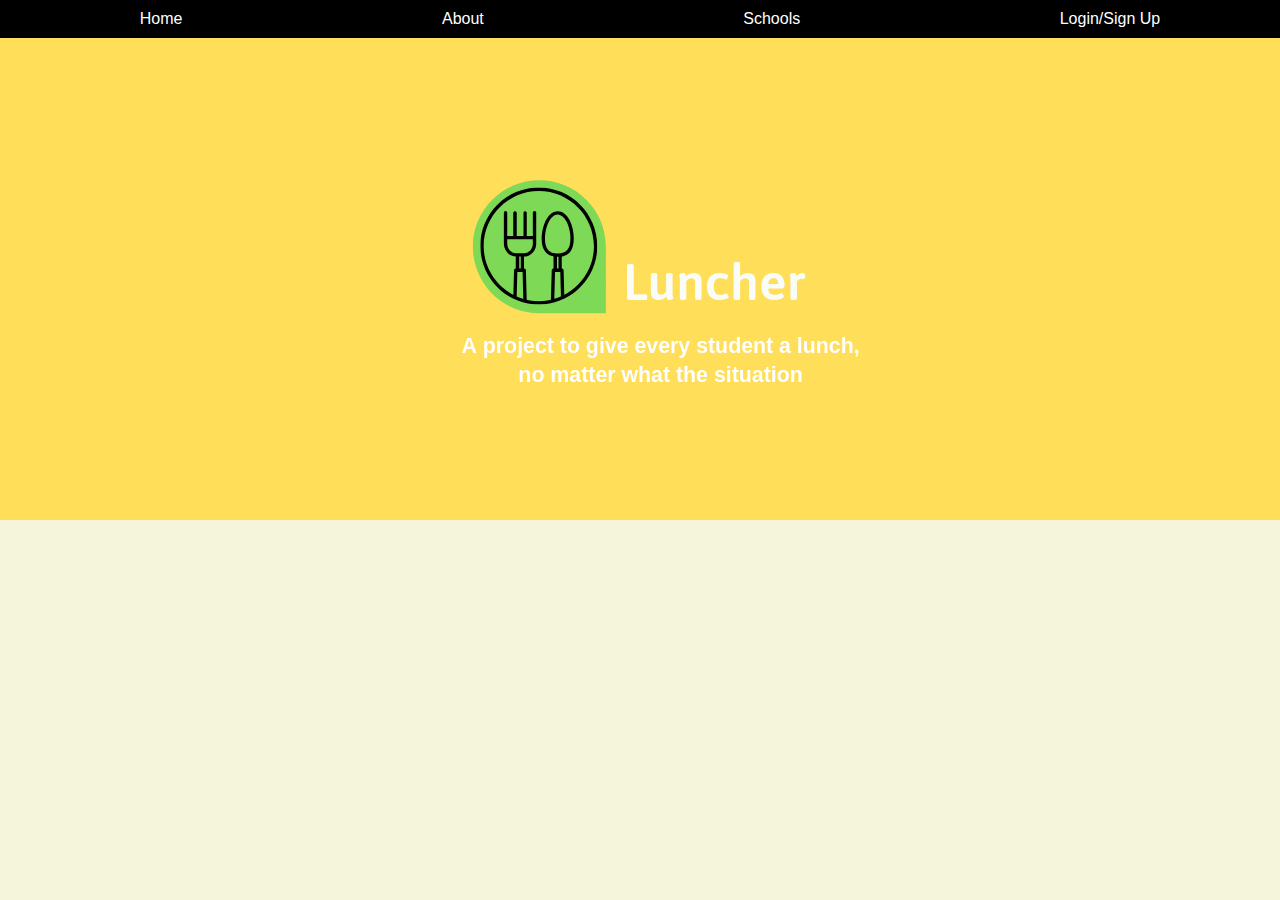
==== about.html @ e24e84de "Merge pull request #3 from bmoir23/brian-moir" ====
<!doctype html>

<html lang="en">
<head>
  <meta charset="utf-8">
  <!--Viewport-->
  <meta name="viewport" content="width=device+width, initial-scale=1">
  <title>Luncher</title>

  <link href="https://fonts.googleapis.com/css?family=Russo+One|Ubuntu" rel="stylesheet">
  <link href="css/index.css" rel="stylesheet">
  
<link rel="icon" href="favicon.ico" src="images/luncherFavicon.png">

  <script src="js/index.js"></script> 


  <!--[if lt IE 9]>
    <script src="https://cdnjs.cloudflare.com/ajax/libs/html5shiv/3.7.3/html5shiv.js"></script>
  <![endif]-->
</head>
<body>
<!-- start of nav -->
<section class="nav">
    <ul class="nav-bar">
        <li><a href="index.html">Home</a></li>
        <li><a href="about.html">About</a></li>
        <li><a href="#">Schools</a></li>
        <li><a href="#">Login/Sign Up</a></li>
    </ul>

 <!-- <img src ="#" alt="luncher-logo" class="logo-img"> -->
    
    
</section>
<!-- end of nav bar -->
<header class="luncher-header">
   <div class="slogan">
<!-- <h1>Luncher</h1> -->
         <!-- <p>A project to give every student a lunch, no matter what the situation</p> -->
<img src="images/Luncher-new.png" alt="luncher-logo" class="luncher">

     </div>  
</header>
---- css/index.css ----
* {
  font-family: 'Gill Sans', 'Gill Sans MT', Calibri, 'Trebuchet MS', sans-serif;
}
body {
  box-sizing: border-box;
  background-color: beige;
  margin: 0 auto;
}
ul {
  display: flex;
  flex-direction: row;
  justify-content: space-around;
  list-style-type: none;
  margin: 0 auto;
  padding: 10px;
  width: 100%;
  background-color: black;
  font-family: 'Courier New', Courier, monospace;
  position: fixed;
}
ul .logo-img {
  display: flex;
  align-items: center;
}
ul a {
  margin: 0px;
  color: white;
  text-decoration: none;
}
ul a:hover {
  color: lightgreen;
}
@media (max-width: 500px) {
  ul {
    width: 98%;
  }
}
.luncher-header {
  display: flex;
  flex-direction: row;
  justify-content: center;
  margin: 0 auto;
  width: 100%;
  background-color: #ffde59;
}
.luncher-header .luncher {
  width: 100%;
}
.luncher-header .slogan {
  margin-bottom: 20px;
  font-size: 50px;
  font-weight: 200;
  line-height: 30px;
  color: white;
}
.luncher-header p {
  margin: 0 0 10px;
  font-size: 21px;
  font-family: 'Gill Sans', 'Gill Sans MT', Calibri, 'Trebuchet MS', sans-serif;
}
@media (max-width: 500px) {
  .luncher-header {
    display: flex;
    flex-direction: column;
    justify-content: center;
    padding: 30px;
    width: 89%;
  }
}
.main-body {
  display: flex;
  flex-direction: column;
  align-content: center;
  margin-bottom: 20px;
  font-size: 15px;
  font-weight: 200;
  line-height: 30px;
}
.main-body .form-box {
  display: flex;
  flex-direction: column;
  justify-content: center;
  padding: 20px;
  margin: 0 auto;
}
.main-body .form-box h2 {
  display: flex;
  justify-content: center;
}
.form1 {
  display: flex;
  justify-content: center;
}
.form1 .donation-form {
  display: flex;
  flex-direction: column;
  align-items: center;
  background-color: lightgrey;
  border-radius: 20px;
  padding: 10px;
  width: 450px;
  height: 375px;
}
@media (max-width: 500px) {
  .form1 .donation-form {
    width: 55%;
  }
}
.form1 button {
  width: 300px;
  margin: 0 auto;
  height: 50px;
  border-radius: 10px;
  background-color: lightgreen;
  color: white;
  font-size: 15px;
  font-weight: bold;
}
@media (max-width: 500px) {
  .form1 button {
    width: 55%;
  }
}
.form1 button:hover {
  background-color: lightgoldenrodyellow;
  color: black;
  cursor: pointer;
}
.test {
  display: flex;
  flex-direction: column;
  justify-content: center;
  padding: 20px;
  margin: 0 auto;
}
.test h2 {
  display: flex;
  justify-content: center;
}
@media (max-width: 500px) {
  .test {
    display: flex;
    flex-direction: column;
  }
}
.donation {
  display: flex;
  flex-direction: column;
  justify-content: center;
  padding: 20px;
  margin: 0 auto;
}
.donation h2 {
  display: flex;
  justify-content: center;
}
footer {
  display: flex;
  justify-content: center;
  color: white;
}
footer .nav-footer {
  display: flex;
  justify-content: space-around;
  position: relative;
}
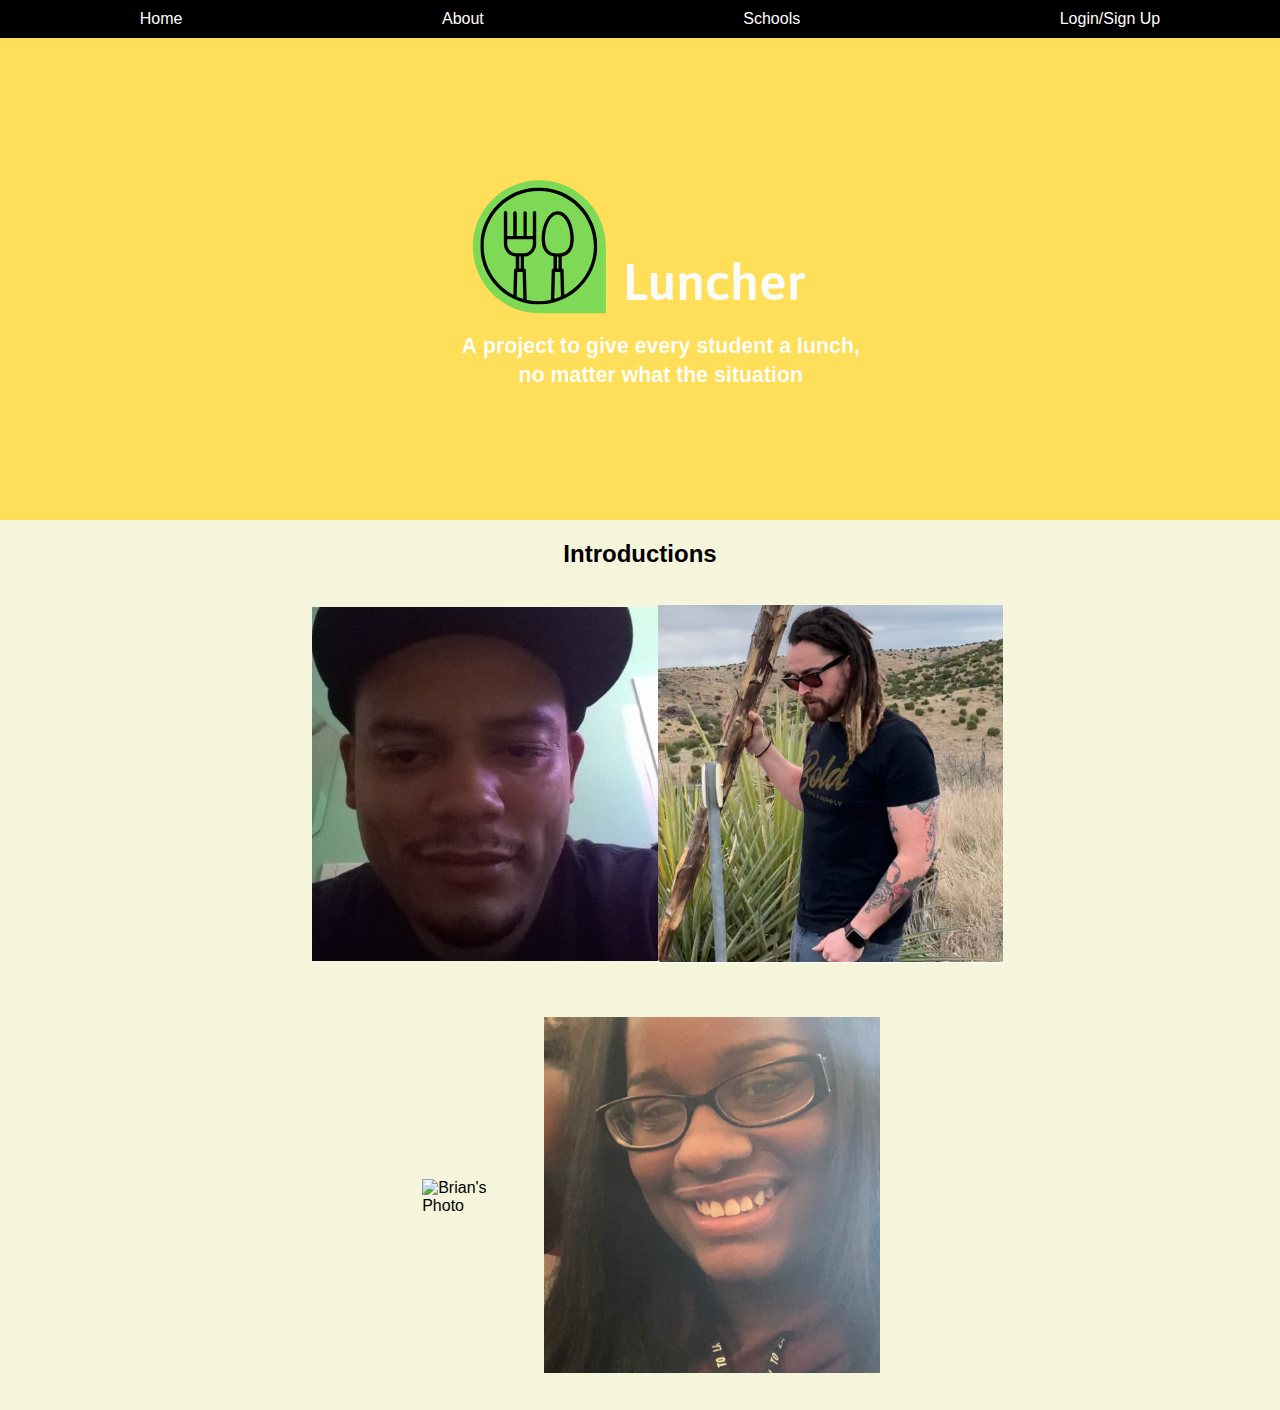
==== commit 5bc0ef5f: "added photo to About Us page" ====
--- a/about.html
+++ b/about.html
@@ -1,44 +1,68 @@
-<!doctype html>
+<!DOCTYPE html>
 
 <html lang="en">
-<head>
-  <meta charset="utf-8">
-  <!--Viewport-->
-  <meta name="viewport" content="width=device+width, initial-scale=1">
-  <title>Luncher</title>
+  <head>
+    <meta charset="utf-8" />
+    <!--Viewport-->
+    <meta name="viewport" content="width=device+width, initial-scale=1" />
+    <title>Luncher</title>
 
-  <link href="https://fonts.googleapis.com/css?family=Russo+One|Ubuntu" rel="stylesheet">
-  <link href="css/index.css" rel="stylesheet">
-  
-<link rel="icon" href="favicon.ico" src="images/luncherFavicon.png">
+    <link
+      href="https://fonts.googleapis.com/css?family=Russo+One|Ubuntu"
+      rel="stylesheet"
+    />
+    <link href="css/index.css" rel="stylesheet" />
 
-  <script src="js/index.js"></script> 
+    <link rel="icon" href="favicon.ico" src="images/luncherFavicon.png" />
 
+    <script src="js/index.js"></script>
 
-  <!--[if lt IE 9]>
-    <script src="https://cdnjs.cloudflare.com/ajax/libs/html5shiv/3.7.3/html5shiv.js"></script>
-  <![endif]-->
-</head>
-<body>
-<!-- start of nav -->
-<section class="nav">
-    <ul class="nav-bar">
+    <!--[if lt IE 9]>
+      <script src="https://cdnjs.cloudflare.com/ajax/libs/html5shiv/3.7.3/html5shiv.js"></script>
+    <![endif]-->
+  </head>
+  <body>
+    <!-- start of nav -->
+    <section class="nav">
+      <ul class="nav-bar">
         <li><a href="index.html">Home</a></li>
         <li><a href="about.html">About</a></li>
         <li><a href="#">Schools</a></li>
         <li><a href="#">Login/Sign Up</a></li>
-    </ul>
+      </ul>
 
- <!-- <img src ="#" alt="luncher-logo" class="logo-img"> -->
-    
-    
-</section>
-<!-- end of nav bar -->
-<header class="luncher-header">
-   <div class="slogan">
-<!-- <h1>Luncher</h1> -->
-         <!-- <p>A project to give every student a lunch, no matter what the situation</p> -->
-<img src="images/Luncher-new.png" alt="luncher-logo" class="luncher">
-
-     </div>  
-</header>+      <!-- <img src ="#" alt="luncher-logo" class="logo-img"> -->
+    </section>
+    <!-- end of nav bar -->
+    <header class="luncher-header">
+      <div class="slogan">
+        <!-- <h1>Luncher</h1> -->
+        <!-- <p>A project to give every student a lunch, no matter what the situation</p> -->
+        <img src="images/Luncher-new.png" alt="luncher-logo" class="luncher" />
+      </div>
+    </header>
+    <main>
+      <h2>Introductions</h2>
+      <section class="first-two">
+        <div>
+        <img class="about-pic" src="images/ALEJ.PNG" alt="Alej's Photo" />
+        <p></p>
+        </div>
+        <div>
+        <img class="about-pic" src="images/NICK.PNG" alt="Nick's Photo" />
+          <p></p>
+        </div>
+      </section>
+      <section class="second-two">
+        <div>
+        <img class="about-pic" src="images/BRIAN.PNG" alt="Brian's Photo" />
+        <p></p>
+        </div>
+        <div>
+        <img class="about-pic" src="images/NASHA.PNG" alt="Nasha's Photo" />
+        <p></p>
+        </div>
+      </section>
+    </main>
+  </body>
+</html>
--- a/css/index.css
+++ b/css/index.css
@@ -6,6 +6,18 @@
   background-color: beige;
   margin: 0 auto;
 }
+@media (max-width: 800px) {
+  body {
+    width: 100%;
+    margin: 0 auto;
+  }
+}
+@media (max-width: 500px) {
+  body {
+    width: 100%;
+    margin: 0 auto;
+  }
+}
 ul {
   display: flex;
   flex-direction: row;
@@ -18,10 +30,6 @@
   font-family: 'Courier New', Courier, monospace;
   position: fixed;
 }
-ul .logo-img {
-  display: flex;
-  align-items: center;
-}
 ul a {
   margin: 0px;
   color: white;
@@ -32,7 +40,7 @@
 }
 @media (max-width: 500px) {
   ul {
-    width: 98%;
+    width: 100%;
   }
 }
 .luncher-header {
@@ -103,7 +111,7 @@
 }
 @media (max-width: 500px) {
   .form1 .donation-form {
-    width: 55%;
+    width: 50%;
   }
 }
 .form1 button {
@@ -118,7 +126,7 @@
 }
 @media (max-width: 500px) {
   .form1 button {
-    width: 55%;
+    width: 100%;
   }
 }
 .form1 button:hover {
@@ -158,9 +166,42 @@
   display: flex;
   justify-content: center;
   color: white;
+  width: 100%;
+}
+@media (max-width: 500px) {
+  footer {
+    width: 100%;
+  }
+  footer p {
+    font-size: 0.5em;
+  }
 }
 footer .nav-footer {
   display: flex;
   justify-content: space-around;
+  padding: 10px;
   position: relative;
-}
+  margin: 0 auto;
+}
+h2 {
+  display: flex;
+  justify-content: center;
+}
+.image-pics {
+  display: flex;
+  justify-content: center;
+  align-items: center;
+}
+.first-two {
+  display: flex;
+  justify-content: center;
+  align-items: center;
+}
+.second-two {
+  display: flex;
+  justify-content: center;
+  align-items: center;
+}
+.about-pic {
+  padding: 5%;
+}
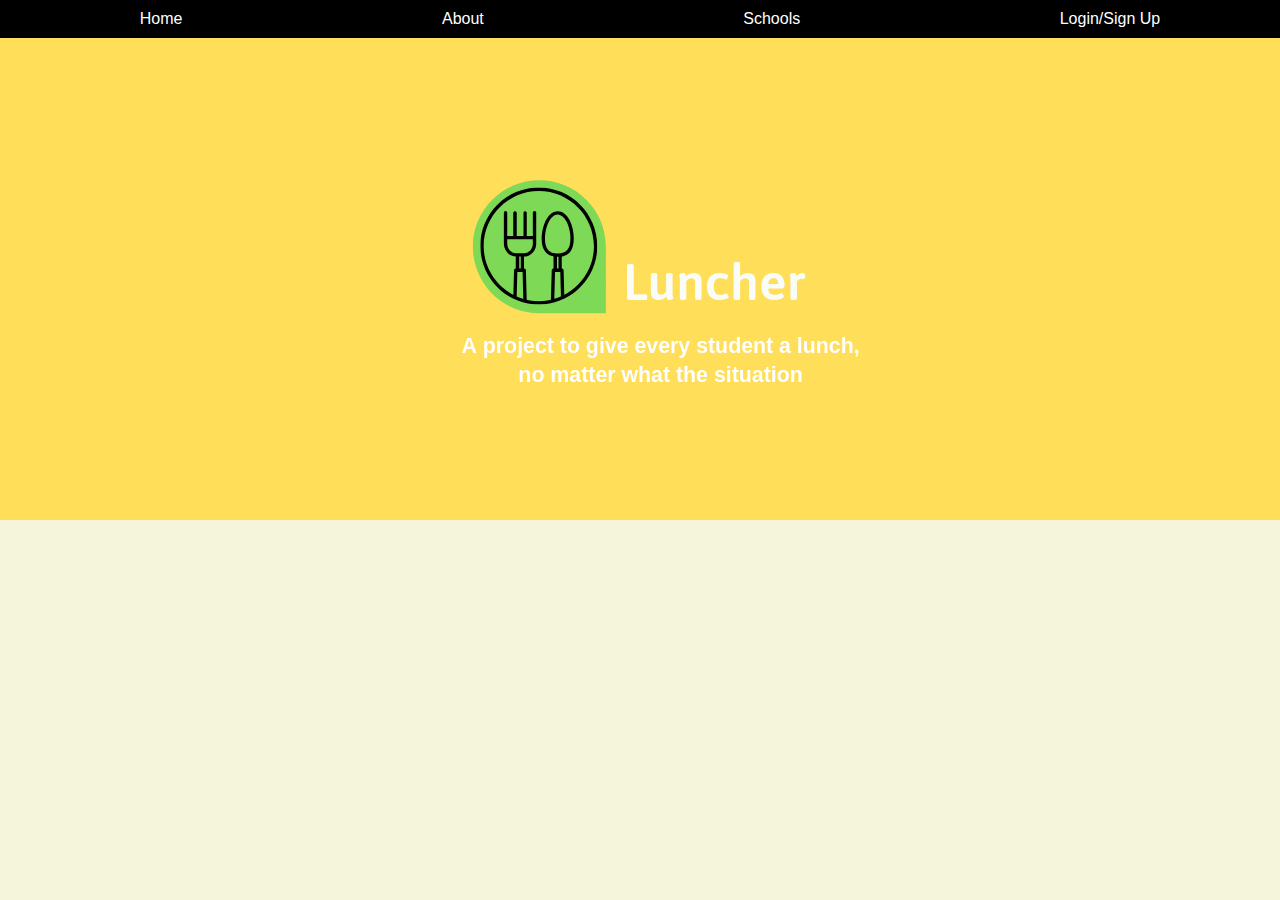
==== commit 4a79b3e2: "added favicon to about page" ====
--- a/about.html
+++ b/about.html
@@ -1,68 +1,43 @@
-<!DOCTYPE html>
+<!doctype html>
 
 <html lang="en">
-  <head>
-    <meta charset="utf-8" />
-    <!--Viewport-->
-    <meta name="viewport" content="width=device+width, initial-scale=1" />
-    <title>Luncher</title>
+<head>
+  <meta charset="utf-8">
+  <!--Viewport-->
+  <meta name="viewport" content="width=device+width, initial-scale=1">
+  <title>Luncher</title>
 
-    <link
-      href="https://fonts.googleapis.com/css?family=Russo+One|Ubuntu"
-      rel="stylesheet"
-    />
-    <link href="css/index.css" rel="stylesheet" />
+  <link href="https://fonts.googleapis.com/css?family=Russo+One|Ubuntu" rel="stylesheet">
+  <link href="css/index.css" rel="stylesheet">
+  
+  <link rel="icon" href="images/favicon2.png" src="images/luncherFavicon.png">
+  <script src="js/index.js"></script> 
 
-    <link rel="icon" href="favicon.ico" src="images/luncherFavicon.png" />
 
-    <script src="js/index.js"></script>
-
-    <!--[if lt IE 9]>
-      <script src="https://cdnjs.cloudflare.com/ajax/libs/html5shiv/3.7.3/html5shiv.js"></script>
-    <![endif]-->
-  </head>
-  <body>
-    <!-- start of nav -->
-    <section class="nav">
-      <ul class="nav-bar">
+  <!--[if lt IE 9]>
+    <script src="https://cdnjs.cloudflare.com/ajax/libs/html5shiv/3.7.3/html5shiv.js"></script>
+  <![endif]-->
+</head>
+<body>
+<!-- start of nav -->
+<section class="nav">
+    <ul class="nav-bar">
         <li><a href="index.html">Home</a></li>
         <li><a href="about.html">About</a></li>
         <li><a href="#">Schools</a></li>
         <li><a href="#">Login/Sign Up</a></li>
-      </ul>
+    </ul>
 
-      <!-- <img src ="#" alt="luncher-logo" class="logo-img"> -->
-    </section>
-    <!-- end of nav bar -->
-    <header class="luncher-header">
-      <div class="slogan">
-        <!-- <h1>Luncher</h1> -->
-        <!-- <p>A project to give every student a lunch, no matter what the situation</p> -->
-        <img src="images/Luncher-new.png" alt="luncher-logo" class="luncher" />
-      </div>
-    </header>
-    <main>
-      <h2>Introductions</h2>
-      <section class="first-two">
-        <div>
-        <img class="about-pic" src="images/ALEJ.PNG" alt="Alej's Photo" />
-        <p></p>
-        </div>
-        <div>
-        <img class="about-pic" src="images/NICK.PNG" alt="Nick's Photo" />
-          <p></p>
-        </div>
-      </section>
-      <section class="second-two">
-        <div>
-        <img class="about-pic" src="images/BRIAN.PNG" alt="Brian's Photo" />
-        <p></p>
-        </div>
-        <div>
-        <img class="about-pic" src="images/NASHA.PNG" alt="Nasha's Photo" />
-        <p></p>
-        </div>
-      </section>
-    </main>
-  </body>
-</html>
+ <!-- <img src ="#" alt="luncher-logo" class="logo-img"> -->
+    
+    
+</section>
+<!-- end of nav bar -->
+<header class="luncher-header">
+   <div class="slogan">
+<!-- <h1>Luncher</h1> -->
+         <!-- <p>A project to give every student a lunch, no matter what the situation</p> -->
+<img src="images/Luncher-new.png" alt="luncher-logo" class="luncher">
+
+     </div>  
+</header>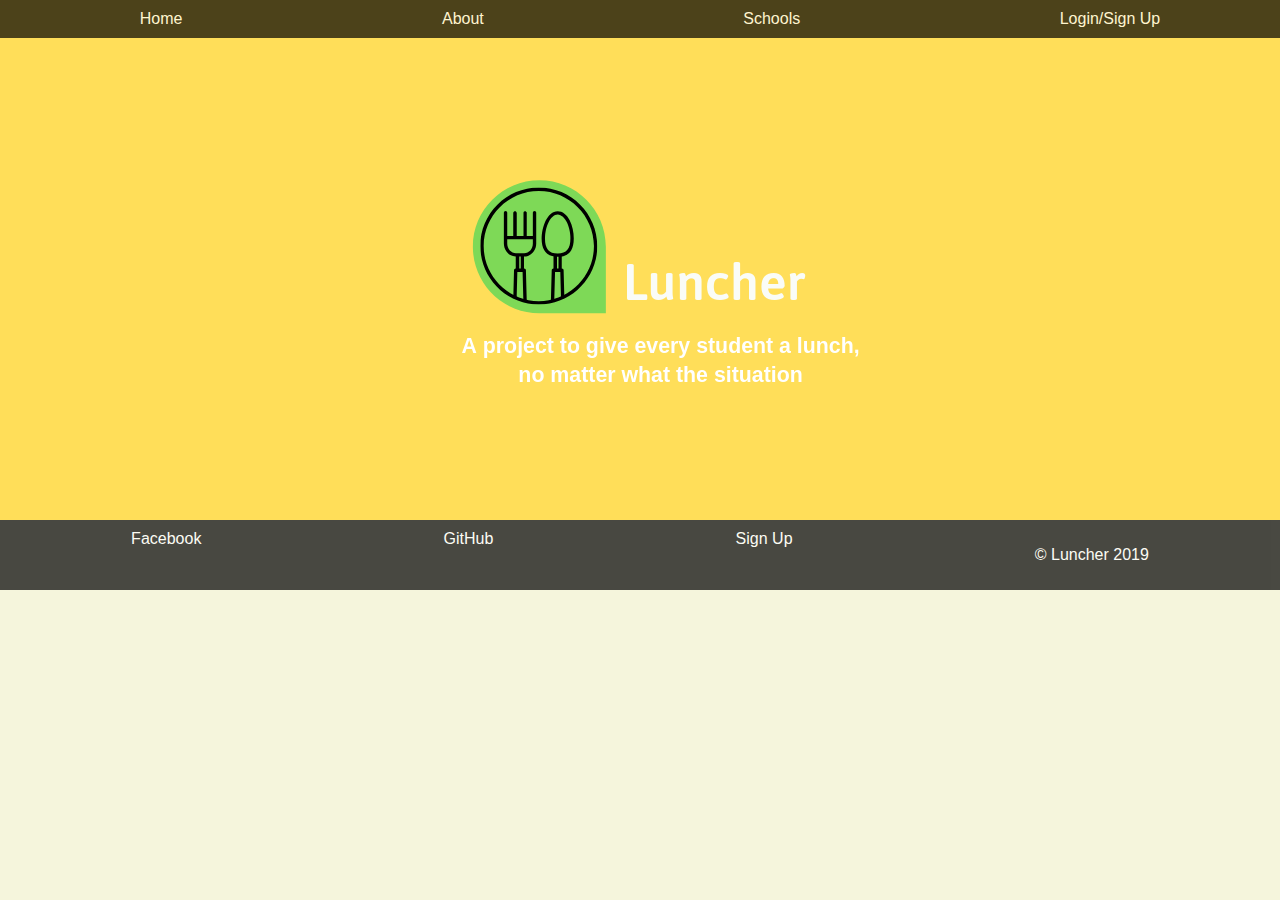
==== commit 1b9e39df: "Merge pull request #7 from bmoir23/brian-moir" ====
--- a/about.html
+++ b/about.html
@@ -40,4 +40,20 @@
 <img src="images/Luncher-new.png" alt="luncher-logo" class="luncher">
 
      </div>  
-</header>+</header>
+<section>
+    
+</section>
+
+<footer>
+  
+        <ul class="nav-footer">
+                <li><a href="#">Facebook</a></li> <!--will have to decide what buttons we want in nav footer-->
+                <li><a href="https://github.com/build-week-luncher-team-harry">GitHub</a></li>
+                <li><a href="#">Sign Up</a></li>
+            <p>&copy Luncher 2019</p>
+            </ul>
+        
+</footer>
+</body>
+</html>--- a/css/index.css
+++ b/css/index.css
@@ -5,11 +5,13 @@
   box-sizing: border-box;
   background-color: beige;
   margin: 0 auto;
+  font-size: 1em;
 }
 @media (max-width: 800px) {
   body {
     width: 100%;
     margin: 0 auto;
+    font-size: 0.8em;
   }
 }
 @media (max-width: 500px) {
@@ -17,6 +19,9 @@
     width: 100%;
     margin: 0 auto;
   }
+}
+.nav-bar {
+  position: fixed;
 }
 ul {
   display: flex;
@@ -27,20 +32,26 @@
   padding: 10px;
   width: 100%;
   background-color: black;
+  opacity: 0.7;
   font-family: 'Courier New', Courier, monospace;
-  position: fixed;
 }
 ul a {
   margin: 0px;
   color: white;
   text-decoration: none;
+  width: 100%;
 }
 ul a:hover {
   color: lightgreen;
 }
 @media (max-width: 500px) {
   ul {
-    width: 100%;
+    display: flex;
+    flex-direction: column;
+    align-items: center;
+    font-size: 1em;
+    width: 100%;
+    padding: 10px;
   }
 }
 .luncher-header {
@@ -62,7 +73,7 @@
   color: white;
 }
 .luncher-header p {
-  margin: 0 0 10px;
+  margin: 0 auto;
   font-size: 21px;
   font-family: 'Gill Sans', 'Gill Sans MT', Calibri, 'Trebuchet MS', sans-serif;
 }
@@ -71,8 +82,7 @@
     display: flex;
     flex-direction: column;
     justify-content: center;
-    padding: 30px;
-    width: 89%;
+    width: 100%;
   }
 }
 .main-body {
@@ -145,12 +155,40 @@
   display: flex;
   justify-content: center;
 }
+.test button {
+  width: 300px;
+  margin: 0 auto;
+  margin-top: 10px;
+  height: 50px;
+  border-radius: 10px;
+  background-color: royalblue;
+  color: ghostwhite;
+  font-size: 15px;
+  font-weight: bold;
+}
+@media (max-width: 500px) {
+  .test button {
+    width: 100%;
+  }
+}
+.test button:hover {
+  background-color: ghostwhite;
+  color: royalblue;
+  cursor: pointer;
+}
 @media (max-width: 500px) {
   .test {
     display: flex;
     flex-direction: column;
   }
 }
+@media (max-width: 500px) {
+  .test .container {
+    display: flex;
+    flex-direction: column;
+    align-items: center;
+  }
+}
 .donation {
   display: flex;
   flex-direction: column;
@@ -162,11 +200,47 @@
   display: flex;
   justify-content: center;
 }
+.donation button {
+  width: 300px;
+  margin: 0 auto;
+  margin-top: 10px;
+  height: 50px;
+  border-radius: 10px;
+  background-color: royalblue;
+  color: ghostwhite;
+  font-size: 15px;
+  font-weight: bold;
+}
+@media (max-width: 500px) {
+  .donation button {
+    width: 100%;
+  }
+}
+.donation button:hover {
+  background-color: ghostwhite;
+  color: royalblue;
+  cursor: pointer;
+}
+#donations {
+  width: 100%;
+  height: 2em;
+  background-color: lightgrey;
+  text-align: center;
+  color: black;
+  border-radius: 10px;
+}
+#bar {
+  width: 75%;
+  height: 30px;
+  background-color: lightgreen;
+  border-radius: 10px;
+}
 footer {
   display: flex;
   justify-content: center;
   color: white;
   width: 100%;
+  margin: 0 auto;
 }
 @media (max-width: 500px) {
   footer {
@@ -180,28 +254,5 @@
   display: flex;
   justify-content: space-around;
   padding: 10px;
-  position: relative;
-  margin: 0 auto;
-}
-h2 {
-  display: flex;
-  justify-content: center;
-}
-.image-pics {
-  display: flex;
-  justify-content: center;
-  align-items: center;
-}
-.first-two {
-  display: flex;
-  justify-content: center;
-  align-items: center;
-}
-.second-two {
-  display: flex;
-  justify-content: center;
-  align-items: center;
-}
-.about-pic {
-  padding: 5%;
-}
+  width: 100%;
+}
